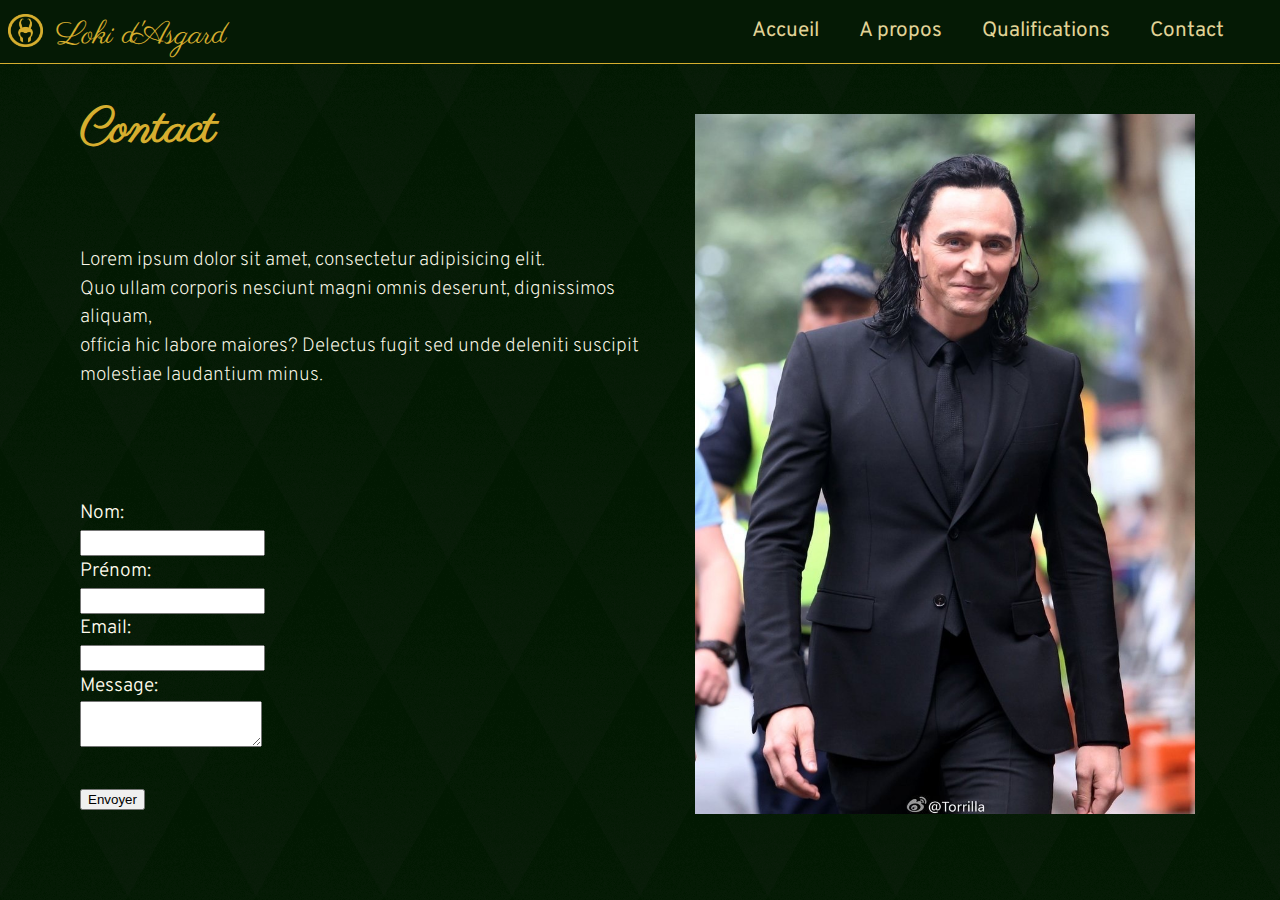
==== contact.html @ 7a33c8d6 "scroll de la nav dans contact" ====
<!DOCTYPE html>
<html lang="en">

<head>
    <meta charset="UTF-8">
    <meta http-equiv="X-UA-Compatible" content="IE=edge">
    <meta name="viewport" content="width=, initial-scale=1.0">
    <title>Document</title>
    <link rel="stylesheet" href="contact.css">
    <link rel="stylesheet" href="style.css">
    <link href="https://fonts.googleapis.com/css2?family=Parisienne&family=Prata&display=swap" rel="stylesheet">
    <link href="https://fonts.googleapis.com/css2?family=Prata&display=swap" rel="stylesheet">

</head>

<body>
    <nav>
        <div>
            <img src="image/lokicvlogo.png" alt="Logo" width="35" height="35">

            <h1>Loki d'Asgard</h1>
        </div>


        <ul>
            <li><a href="index.html">Accueil </a></li>
            <li><a href="index.html#about-me">A propos </a></li>
            <li><a href="experience.html">Qualifications </a></li>
            <li><a href="contact.html">Contact </a></li>
        </ul>
    </nav>
    <header></header>
    <div class="main">
        <div class="formulaire">

            <h1>Contact</h1>
            <p>Lorem ipsum dolor sit amet, consectetur adipisicing elit.<br />
                Quo ullam corporis nesciunt magni omnis deserunt, dignissimos aliquam, <br />
                officia hic labore maiores? Delectus fugit sed unde deleniti suscipit <br />
                molestiae laudantium minus.</p>

            <form class="contactForm">
                <label for="name">Nom:</label><br />
                <input type="text" id="name" name="name" value="  " /><br />
                <label for="name">Prénom:</label><br />
                <input type="text" id="name" name="name" value="  " /><br />
                <label for="email">Email:</label><br />
                <input type="email" id="email" name="email" value="  " /><br />
                <label for="message">Message:</label><br />
                <textarea id="message" name="message"></textarea>
                <br /><br />
                <input type="submit" value="Envoyer" />
            </form>
        </div>
        <div class="imagecontact">
            <img src="image/ministre.jpg" alt="Loki" height="700" width="500">
        </div>
    </div>
</body>

</html>
---- contact.css ----
:root {
    --primary-color: #051A05;
    --secondary-color: #d6ae2f;
    --dark: #021902;
    --light: #FFFBEC;
    --intermediate-green: #234222;
    --intermediate-gold: #E1D397;
    
    --title-font: 'Parisienne', cursive;
    --main-font: 'Overpass', sans-serif;

    --main-font-size: 1.2rem;
    --title-font-size: 3rem;

}
body {
    background-image: url(image/white-diamond-dark.png);
}
.main {
    display: grid;
    grid-template-columns: 50% auto;
    margin: 30px;
}
.imagecontact {
    display: flex;
    align-items: center;
    justify-content: center;
    margin-top: 20px;
}
.formulaire {
    display: flex;
    flex-direction: column;
    justify-content: space-between;
    margin-left: 50px;
}
h1 {
    color: var(--secondary-color);
    font-family: var(--title-font);
    font-size: var(--title-font-size);
    margin: 0px;
}
 p {
color: var(--light);
font-family: var(--main-font);
font-size: var(--main-font-size);
font-weight: 200;
padding-bottom:30px ;
}
.contactForm {
color: var(--light);
font-family: var(--main-font);
font-size: var(--main-font-size);
font-weight: 300;
}
---- style.css ----
@import url('https://fonts.googleapis.com/css2?family=Overpass:wght@100;300;400&family=Parisienne&display=swap');

:root {
    --primary-color: #051A05;
    --secondary-color: #d6ae2f;
    --dark: #021902;
    --light: #FFFBEC;
    --intermediate-green: #234222;
    --intermediate-gold: #E1D397;
    
    --title-font: 'Parisienne', cursive;
    --main-font: 'Overpass', sans-serif;

    --main-font-size: 1.2rem;
    --title-font-size: 3rem;
}

* {
    box-sizing: border-box ;
    line-height: 1.5;
}
html {
    scroll-behavior: smooth;
}
body { 
    margin : 0;
    padding: 0;
    color: var(--light);
    font-family: var(--main-font);
    background-color: var(--dark);
    width: 100%;
}

nav {
    background-color: var(--primary-color);   
    display : flex; 
    align-items: center;
    justify-content: space-between;
    text-align: center;
    width: 100%;
    border-bottom: 1px solid var(--secondary-color);
    position: sticky;
    top: 0;
    z-index: 2;
}

nav div {
    display: flex;
    margin-top: 0.5rem;
}

nav img {
    margin-left: 0.5rem ;
    margin-right: 0.8rem;
    display: flex;
    align-items: center;
    padding-top: 2px;
}

nav h1 { 
    color: var(--secondary-color);
    font-family: var(--title-font);
    font-weight: 100;
    margin: 0px; 
    font-size: 2rem;   
    display:flex ;
    justify-content: flex-start;

}

nav ul {
    display: flex; 
    padding-right: 1rem;
    font-family: var(--main-font);
    color: var(--intermediate-gold);
    justify-content: center;
}

nav ul li {
list-style: none;
padding-right: 2.5rem;
font-family: var(--main-font);
font-size: 1.3rem;
}
nav ul li a {
    color: var(--intermediate-gold);
    text-decoration: none;
    font-family: var(--main-font);
  }
  nav ul li a:hover {
    font-family: var(--main-font);
    color: var(--secondary-color);
  }
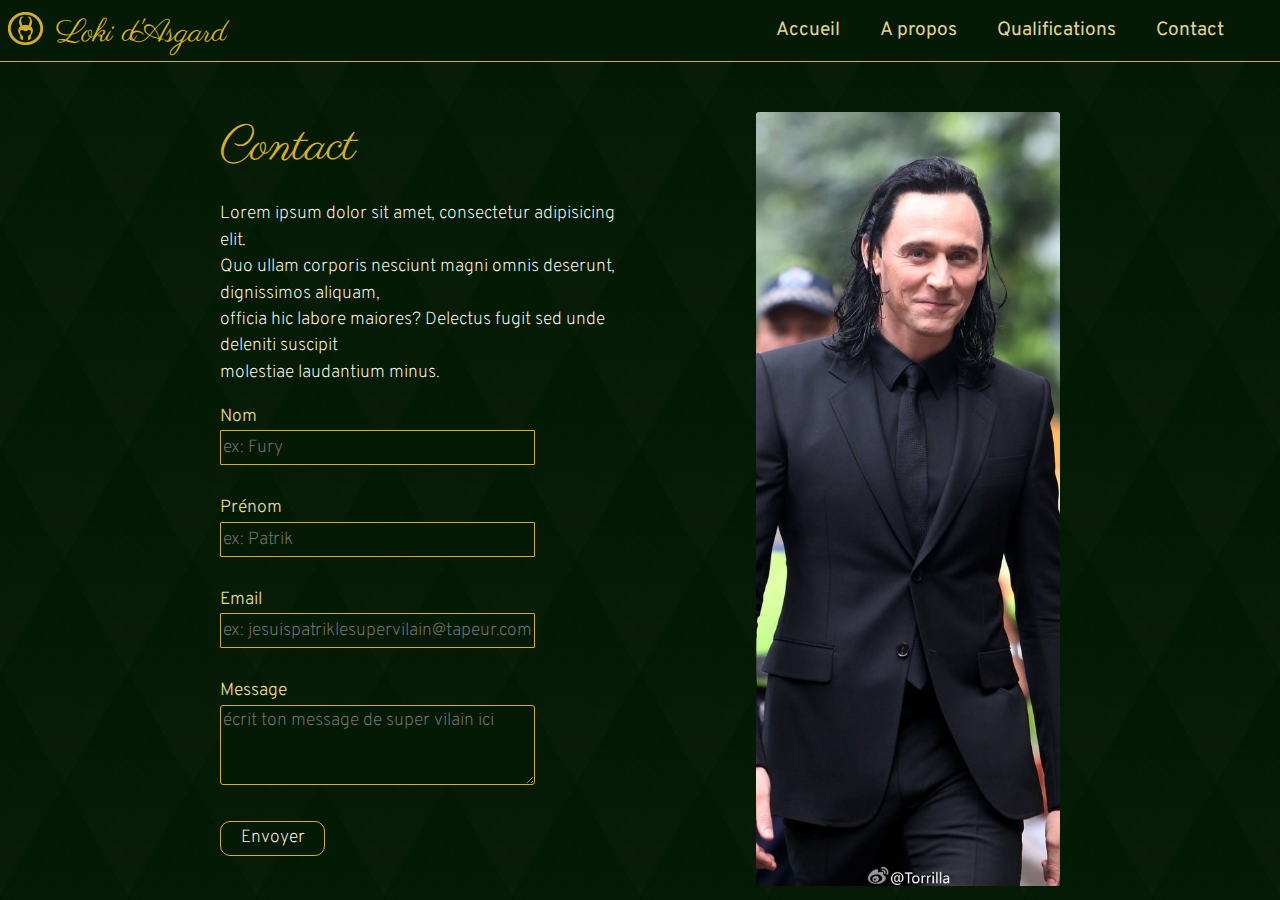
==== commit e56f39c4: "Beaucoup de changement dans le contact" ====
--- a/contact.html
+++ b/contact.html
@@ -40,20 +40,20 @@
                 molestiae laudantium minus.</p>
 
             <form class="contactForm">
-                <label for="name">Nom:</label><br />
-                <input type="text" id="name" name="name" value="  " /><br />
-                <label for="name">Prénom:</label><br />
-                <input type="text" id="name" name="name" value="  " /><br />
-                <label for="email">Email:</label><br />
-                <input type="email" id="email" name="email" value="  " /><br />
-                <label for="message">Message:</label><br />
-                <textarea id="message" name="message"></textarea>
+                <label for="name">Nom</label><br />
+                <input type="text" id="name" name="name" placeholder="ex: Fury" /><br />
+                <label for="name">Prénom</label><br />
+                <input type="text" id="name" name="name" placeholder="ex: Patrik" /><br />
+                <label for="email">Email</label><br />
+                <input type="email" id="email" name="email" placeholder="ex: jesuispatriklesupervilain@tapeur.com " /><br />
+                <label for="message">Message</label><br />
+                <textarea id="message" name="message" placeholder="écrit ton message de super vilain ici"></textarea>
                 <br /><br />
-                <input type="submit" value="Envoyer" />
+                <input class="button" type="submit" value="Envoyer" />
             </form>
         </div>
         <div class="imagecontact">
-            <img src="image/ministre.jpg" alt="Loki" height="700" width="500">
+         
         </div>
     </div>
 </body>
--- a/contact.css
+++ b/contact.css
@@ -1,54 +1,104 @@
-:root {
-    --primary-color: #051A05;
-    --secondary-color: #d6ae2f;
-    --dark: #021902;
-    --light: #FFFBEC;
-    --intermediate-green: #234222;
-    --intermediate-gold: #E1D397;
-    
-    --title-font: 'Parisienne', cursive;
-    --main-font: 'Overpass', sans-serif;
-
-    --main-font-size: 1.2rem;
-    --title-font-size: 3rem;
-
-}
-body {
-    background-image: url(image/white-diamond-dark.png);
-}
-.main {
-    display: grid;
-    grid-template-columns: 50% auto;
-    margin: 30px;
-}
-.imagecontact {
-    display: flex;
-    align-items: center;
-    justify-content: center;
-    margin-top: 20px;
-}
-.formulaire {
-    display: flex;
-    flex-direction: column;
-    justify-content: space-between;
-    margin-left: 50px;
-}
-h1 {
-    color: var(--secondary-color);
-    font-family: var(--title-font);
-    font-size: var(--title-font-size);
-    margin: 0px;
-}
- p {
-color: var(--light);
-font-family: var(--main-font);
-font-size: var(--main-font-size);
-font-weight: 200;
-padding-bottom:30px ;
-}
-.contactForm {
-color: var(--light);
-font-family: var(--main-font);
-font-size: var(--main-font-size);
-font-weight: 300;
-}+       :root {
+          --primary-color: #051A05;
+          --secondary-color: #d6ae2f;
+          --dark: #021902;
+          --light: #FFFBEC;
+          --intermediate-green: #234222;
+          --intermediate-gold: #E1D397;
+          --title-font: 'Parisienne', cursive;
+          --main-font: 'Overpass', sans-serif;
+          --main-font-size: 1.2rem;
+          --title-font-size: 3rem;
+      }
+      
+      body {
+          background-image: url(image/white-diamond-dark.png);
+      }
+      
+      .main {
+          display: grid;
+          grid-template-columns: 50% auto;
+          margin-left: 220px;
+          margin-right: 220px;
+          margin-top: 50px;
+          gap: 40px;
+      }
+      
+      .imagecontact {
+         background-image: url(image/ministre.jpg);
+          height: 100%;
+          width: 80%;
+          background-repeat: no-repeat;
+          background-size: cover;
+          background-position: center;
+          margin-left: 20%;
+         border-radius: 3px;
+      }
+      
+      .formulaire {
+          display: flex;
+          flex-direction: column;
+          justify-content: space-between;
+      }
+      
+      h1 {
+          color: var(--secondary-color);
+          font-family: var(--title-font);
+          font-size: var(--title-font-size);
+          margin: 0px;
+          font-weight: 100;
+      }
+      
+      p {
+          color: var(--light);
+          font-family: var(--main-font);
+          font-size: var(--main-font-size);
+          font-weight: 200;
+       
+      }
+      
+      .contactForm {
+          color: var(--intermediate-gold);
+          font-family: var(--main-font);
+          font-size: var(--main-font-size);
+          font-weight: 300;
+          
+      }
+       input {
+          color: var(--light);
+          font-family: var(--main-font);
+          font-size: var(--main-font-size);
+          font-weight: 200;
+          background-color: var(--primary-color);
+          margin-bottom: 30px;
+          width: 75%;
+          height: 2.2rem;
+          border-radius: 1px;
+          border: 1px solid var(--secondary-color);
+      }
+      .contactForm textarea {
+        width: 75%;
+        height: 5rem;
+        border-radius: 3px;
+        font-family: var(--main-font);
+        font-size: var(--main-font-size);
+        font-weight: 200;
+        background-color: var(--primary-color);
+        border: 1px solid var(--secondary-color);
+        color: var(--light);
+      }
+      .button {
+        z-index: 1;
+        position: relative;
+        overflow: hidden;
+        transition: color 0.4s ease-in-out;
+        width: 25%;
+        border-radius: 10px;
+      }
+      
+      .button:hover {
+        cursor: pointer;
+        color: var(--secondary-color);
+      }
+      
+  --- a/style.css
+++ b/style.css
@@ -1,29 +1,29 @@
 @import url('https://fonts.googleapis.com/css2?family=Overpass:wght@100;300;400&family=Parisienne&display=swap');
-
 :root {
     --primary-color: #051A05;
     --secondary-color: #d6ae2f;
+    --secondary-color-transparent: #d6ae2f22;
     --dark: #021902;
     --light: #FFFBEC;
     --intermediate-green: #234222;
     --intermediate-gold: #E1D397;
-    
     --title-font: 'Parisienne', cursive;
     --main-font: 'Overpass', sans-serif;
-
-    --main-font-size: 1.2rem;
+    --main-font-size: 1.1rem;
     --title-font-size: 3rem;
 }
 
 * {
-    box-sizing: border-box ;
+    box-sizing: border-box;
     line-height: 1.5;
 }
+
 html {
     scroll-behavior: smooth;
 }
-body { 
-    margin : 0;
+
+body {
+    margin: 0;
     padding: 0;
     color: var(--light);
     font-family: var(--main-font);
@@ -32,8 +32,8 @@
 }
 
 nav {
-    background-color: var(--primary-color);   
-    display : flex; 
+    background-color: var(--primary-color);
+    display: flex;
     align-items: center;
     justify-content: space-between;
     text-align: center;
@@ -50,26 +50,25 @@
 }
 
 nav img {
-    margin-left: 0.5rem ;
+    margin-left: 0.5rem;
     margin-right: 0.8rem;
     display: flex;
     align-items: center;
     padding-top: 2px;
 }
 
-nav h1 { 
+nav h1 {
     color: var(--secondary-color);
     font-family: var(--title-font);
     font-weight: 100;
-    margin: 0px; 
-    font-size: 2rem;   
-    display:flex ;
+    margin: 0px;
+    font-size: 2rem;
+    display: flex;
     justify-content: flex-start;
-
 }
 
 nav ul {
-    display: flex; 
+    display: flex;
     padding-right: 1rem;
     font-family: var(--main-font);
     color: var(--intermediate-gold);
@@ -77,17 +76,19 @@
 }
 
 nav ul li {
-list-style: none;
-padding-right: 2.5rem;
-font-family: var(--main-font);
-font-size: 1.3rem;
+    list-style: none;
+    padding-right: 2.5rem;
+    font-family: var(--main-font);
+    font-size: calc(var(--main-font-size) + 0.1rem);
 }
+
 nav ul li a {
     color: var(--intermediate-gold);
     text-decoration: none;
     font-family: var(--main-font);
-  }
-  nav ul li a:hover {
+}
+
+nav ul li a:hover {
     font-family: var(--main-font);
     color: var(--secondary-color);
-  }+}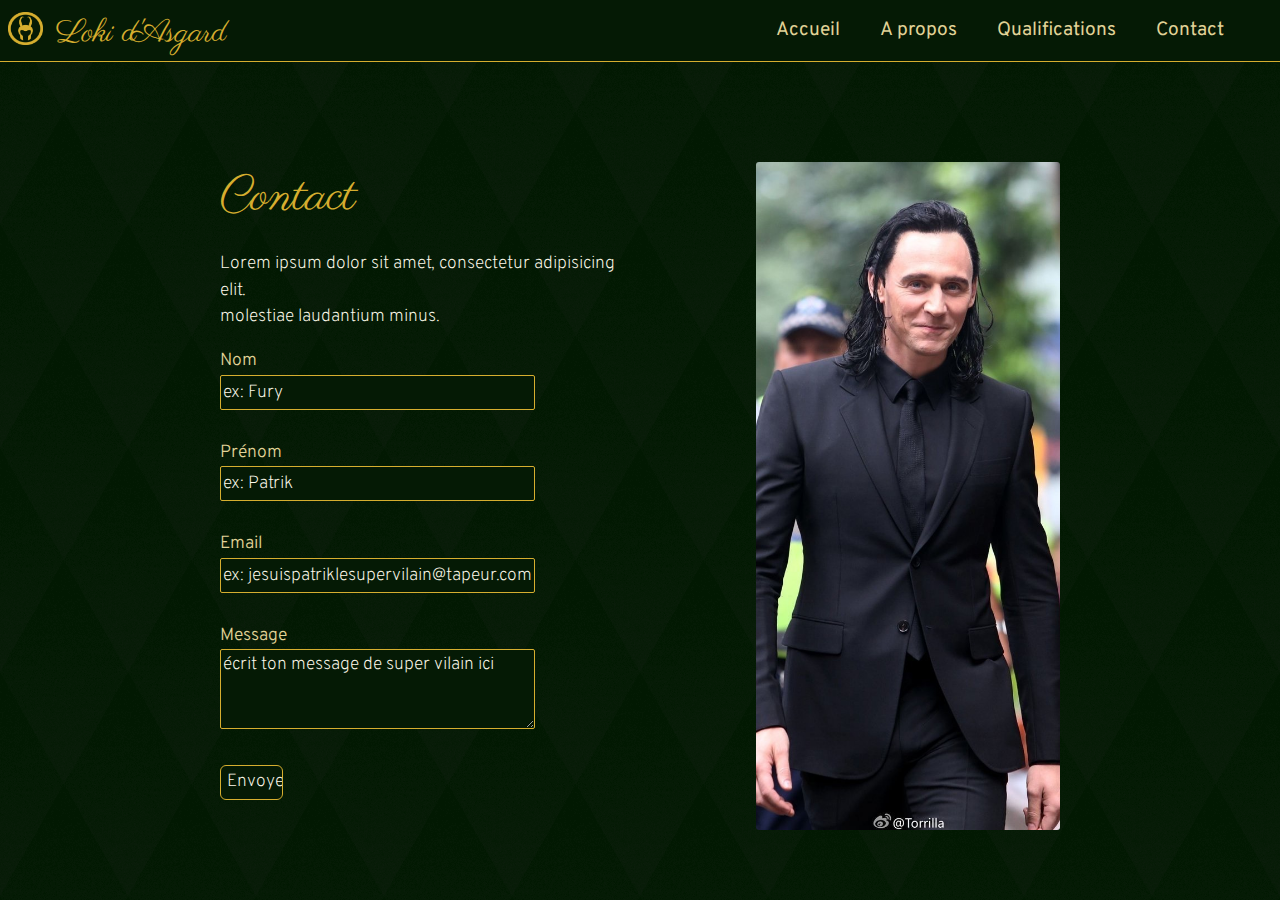
==== commit bfb5b240: "j'ai fait la page contact" ====
--- a/contact.html
+++ b/contact.html
@@ -34,10 +34,7 @@
         <div class="formulaire">
 
             <h1>Contact</h1>
-            <p>Lorem ipsum dolor sit amet, consectetur adipisicing elit.<br />
-                Quo ullam corporis nesciunt magni omnis deserunt, dignissimos aliquam, <br />
-                officia hic labore maiores? Delectus fugit sed unde deleniti suscipit <br />
-                molestiae laudantium minus.</p>
+            <p>Lorem ipsum dolor sit amet, consectetur adipisicing elit.<br /> molestiae laudantium minus.</p>
 
             <form class="contactForm">
                 <label for="name">Nom</label><br />
@@ -45,7 +42,8 @@
                 <label for="name">Prénom</label><br />
                 <input type="text" id="name" name="name" placeholder="ex: Patrik" /><br />
                 <label for="email">Email</label><br />
-                <input type="email" id="email" name="email" placeholder="ex: jesuispatriklesupervilain@tapeur.com " /><br />
+                <input type="email" id="email" name="email"
+                    placeholder="ex: jesuispatriklesupervilain@tapeur.com " /><br />
                 <label for="message">Message</label><br />
                 <textarea id="message" name="message" placeholder="écrit ton message de super vilain ici"></textarea>
                 <br /><br />
@@ -53,7 +51,7 @@
             </form>
         </div>
         <div class="imagecontact">
-         
+
         </div>
     </div>
 </body>
--- a/contact.css
+++ b/contact.css
@@ -20,8 +20,8 @@
           grid-template-columns: 50% auto;
           margin-left: 220px;
           margin-right: 220px;
-          margin-top: 50px;
-          gap: 40px;
+          margin-top: 100px;
+          grid-gap: 40px;
       }
       
       .imagecontact {
@@ -73,13 +73,16 @@
           margin-bottom: 30px;
           width: 75%;
           height: 2.2rem;
-          border-radius: 1px;
+          border-radius: 2px;
           border: 1px solid var(--secondary-color);
+      }
+      input::placeholder {
+        color: var(--light);
       }
       .contactForm textarea {
         width: 75%;
         height: 5rem;
-        border-radius: 3px;
+        border-radius: 2px;
         font-family: var(--main-font);
         font-size: var(--main-font-size);
         font-weight: 200;
@@ -87,13 +90,17 @@
         border: 1px solid var(--secondary-color);
         color: var(--light);
       }
+      .contactForm textarea::placeholder {
+        color: var(--light);
+    }
+      
       .button {
         z-index: 1;
         position: relative;
         overflow: hidden;
         transition: color 0.4s ease-in-out;
-        width: 25%;
-        border-radius: 10px;
+        width: 15%;
+        border-radius: 6px;
       }
       
       .button:hover {
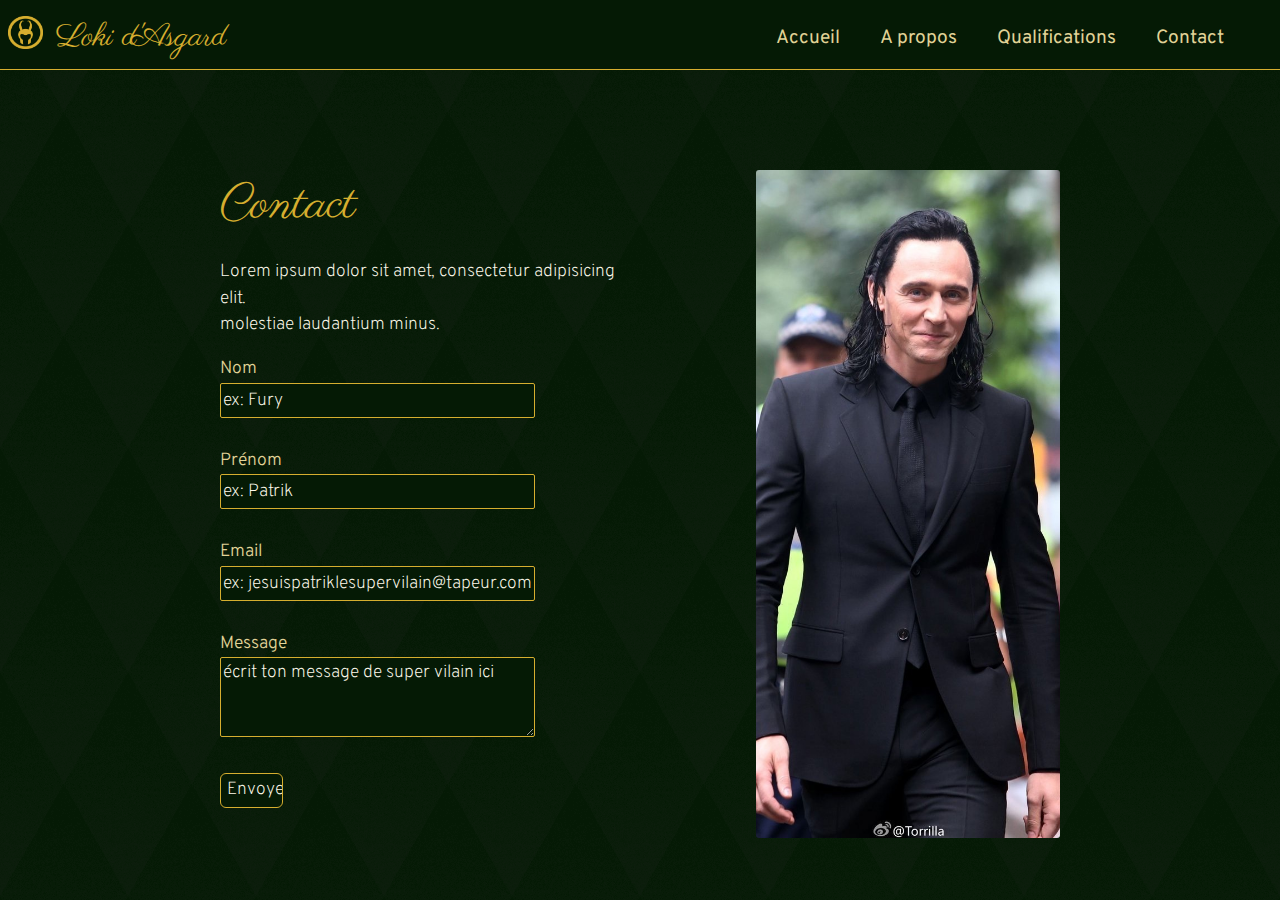
==== commit 62ed4ef6: "quelques changement dans la nav pour le passage au responsive" ====
--- a/contact.html
+++ b/contact.html
@@ -21,13 +21,14 @@
             <h1>Loki d'Asgard</h1>
         </div>
 
-
-        <ul>
-            <li><a href="index.html">Accueil </a></li>
-            <li><a href="index.html#about-me">A propos </a></li>
-            <li><a href="experience.html">Qualifications </a></li>
-            <li><a href="contact.html">Contact </a></li>
-        </ul>
+        <div>
+            <ul>
+                <li><a href="index.html">Accueil </a></li>
+                <li><a href="./index.html#about-me">A propos </a></li>
+                <li><a href="experience.html">Qualifications </a></li>
+                <li><a href="contact.html">Contact </a></li>
+            </ul>
+        </div>
     </nav>
     <header></header>
     <div class="main">
@@ -42,8 +43,7 @@
                 <label for="name">Prénom</label><br />
                 <input type="text" id="name" name="name" placeholder="ex: Patrik" /><br />
                 <label for="email">Email</label><br />
-                <input type="email" id="email" name="email"
-                    placeholder="ex: jesuispatriklesupervilain@tapeur.com " /><br />
+                <input type="email" id="email" name="email" placeholder="ex: jesuispatriklesupervilain@tapeur.com " /><br />
                 <label for="message">Message</label><br />
                 <textarea id="message" name="message" placeholder="écrit ton message de super vilain ici"></textarea>
                 <br /><br />
--- a/contact.css
+++ b/contact.css
@@ -1,111 +1,112 @@
-       :root {
-          --primary-color: #051A05;
-          --secondary-color: #d6ae2f;
-          --dark: #021902;
-          --light: #FFFBEC;
-          --intermediate-green: #234222;
-          --intermediate-gold: #E1D397;
-          --title-font: 'Parisienne', cursive;
-          --main-font: 'Overpass', sans-serif;
-          --main-font-size: 1.2rem;
-          --title-font-size: 3rem;
-      }
-      
-      body {
-          background-image: url(image/white-diamond-dark.png);
-      }
-      
-      .main {
-          display: grid;
-          grid-template-columns: 50% auto;
-          margin-left: 220px;
-          margin-right: 220px;
-          margin-top: 100px;
-          grid-gap: 40px;
-      }
-      
-      .imagecontact {
-         background-image: url(image/ministre.jpg);
-          height: 100%;
-          width: 80%;
-          background-repeat: no-repeat;
-          background-size: cover;
-          background-position: center;
-          margin-left: 20%;
-         border-radius: 3px;
-      }
-      
-      .formulaire {
-          display: flex;
-          flex-direction: column;
-          justify-content: space-between;
-      }
-      
-      h1 {
-          color: var(--secondary-color);
-          font-family: var(--title-font);
-          font-size: var(--title-font-size);
-          margin: 0px;
-          font-weight: 100;
-      }
-      
-      p {
-          color: var(--light);
-          font-family: var(--main-font);
-          font-size: var(--main-font-size);
-          font-weight: 200;
-       
-      }
-      
-      .contactForm {
-          color: var(--intermediate-gold);
-          font-family: var(--main-font);
-          font-size: var(--main-font-size);
-          font-weight: 300;
-          
-      }
-       input {
-          color: var(--light);
-          font-family: var(--main-font);
-          font-size: var(--main-font-size);
-          font-weight: 200;
-          background-color: var(--primary-color);
-          margin-bottom: 30px;
-          width: 75%;
-          height: 2.2rem;
-          border-radius: 2px;
-          border: 1px solid var(--secondary-color);
-      }
-      input::placeholder {
-        color: var(--light);
-      }
-      .contactForm textarea {
-        width: 75%;
-        height: 5rem;
-        border-radius: 2px;
-        font-family: var(--main-font);
-        font-size: var(--main-font-size);
-        font-weight: 200;
-        background-color: var(--primary-color);
-        border: 1px solid var(--secondary-color);
-        color: var(--light);
-      }
-      .contactForm textarea::placeholder {
-        color: var(--light);
-    }
-      
-      .button {
-        z-index: 1;
-        position: relative;
-        overflow: hidden;
-        transition: color 0.4s ease-in-out;
-        width: 15%;
-        border-radius: 6px;
-      }
-      
-      .button:hover {
-        cursor: pointer;
-        color: var(--secondary-color);
-      }
-      
-  +         :root {
+            --primary-color: #051A05;
+            --secondary-color: #d6ae2f;
+            --dark: #021902;
+            --light: #FFFBEC;
+            --intermediate-green: #234222;
+            --intermediate-gold: #E1D397;
+            --title-font: 'Parisienne', cursive;
+            --main-font: 'Overpass', sans-serif;
+            --main-font-size: 1.2rem;
+            --title-font-size: 3rem;
+        }
+        
+        body {
+            background-image: url(image/white-diamond-dark.png);
+            background-color: var(--primary-color);
+        }
+        
+        .main {
+            display: grid;
+            grid-template-columns: 50% auto;
+            margin-left: 220px;
+            margin-right: 220px;
+            margin-top: 100px;
+            grid-gap: 40px;
+        }
+        
+        .imagecontact {
+            background-image: url(image/ministre.jpg);
+            height: 100%;
+            width: 80%;
+            background-repeat: no-repeat;
+            background-size: cover;
+            background-position: center;
+            margin-left: 20%;
+            border-radius: 3px;
+        }
+        
+        .formulaire {
+            display: flex;
+            flex-direction: column;
+            justify-content: space-between;
+        }
+        
+        h1 {
+            color: var(--secondary-color);
+            font-family: var(--title-font);
+            font-size: var(--title-font-size);
+            margin: 0px;
+            font-weight: 100;
+        }
+        
+        p {
+            color: var(--light);
+            font-family: var(--main-font);
+            font-size: var(--main-font-size);
+            font-weight: 200;
+        }
+        
+        .contactForm {
+            color: var(--intermediate-gold);
+            font-family: var(--main-font);
+            font-size: var(--main-font-size);
+            font-weight: 300;
+        }
+        
+        input {
+            color: var(--light);
+            font-family: var(--main-font);
+            font-size: var(--main-font-size);
+            font-weight: 200;
+            background-color: var(--primary-color);
+            margin-bottom: 30px;
+            width: 75%;
+            height: 2.2rem;
+            border-radius: 2px;
+            border: 1px solid var(--secondary-color);
+        }
+        
+        input::placeholder {
+            color: var(--light);
+        }
+        
+        .contactForm textarea {
+            width: 75%;
+            height: 5rem;
+            border-radius: 2px;
+            font-family: var(--main-font);
+            font-size: var(--main-font-size);
+            font-weight: 200;
+            background-color: var(--primary-color);
+            border: 1px solid var(--secondary-color);
+            color: var(--light);
+        }
+        
+        .contactForm textarea::placeholder {
+            color: var(--light);
+        }
+        
+        .button {
+            z-index: 1;
+            position: relative;
+            overflow: hidden;
+            transition: color 0.4s ease-in-out;
+            width: 15%;
+            border-radius: 6px;
+        }
+        
+        .button:hover {
+            cursor: pointer;
+            color: var(--secondary-color);
+        }--- a/style.css
+++ b/style.css
@@ -27,7 +27,6 @@
     padding: 0;
     color: var(--light);
     font-family: var(--main-font);
-    background-color: var(--dark);
     width: 100%;
 }
 
@@ -36,7 +35,6 @@
     display: flex;
     align-items: center;
     justify-content: space-between;
-    text-align: center;
     width: 100%;
     border-bottom: 1px solid var(--secondary-color);
     position: sticky;
@@ -46,7 +44,6 @@
 
 nav div {
     display: flex;
-    margin-top: 0.5rem;
 }
 
 nav img {
@@ -68,27 +65,64 @@
 }
 
 nav ul {
-    display: flex;
-    padding-right: 1rem;
-    font-family: var(--main-font);
-    color: var(--intermediate-gold);
-    justify-content: center;
+    display: none;
 }
 
-nav ul li {
-    list-style: none;
-    padding-right: 2.5rem;
-    font-family: var(--main-font);
-    font-size: calc(var(--main-font-size) + 0.1rem);
-}
-
-nav ul li a {
-    color: var(--intermediate-gold);
-    text-decoration: none;
-    font-family: var(--main-font);
-}
-
-nav ul li a:hover {
-    font-family: var(--main-font);
-    color: var(--secondary-color);
+@media screen and (min-width: 800px) {
+    nav {
+        background-color: var(--primary-color);
+        display: flex;
+        align-items: center;
+        justify-content: space-between;
+        width: 100%;
+        border-bottom: 1px solid var(--secondary-color);
+        position: sticky;
+        top: 0;
+        z-index: 2;
+    }
+    nav div {
+        display: flex;
+        margin-top: 0.5rem;
+    }
+    nav img {
+        margin-left: 0.5rem;
+        margin-right: 0.8rem;
+        display: flex;
+        align-items: center;
+        padding-top: 2px;
+    }
+    nav h1 {
+        color: var(--secondary-color);
+        font-family: var(--title-font);
+        font-weight: 100;
+        margin: 0px;
+        font-size: 2rem;
+        display: flex;
+        justify-content: flex-start;
+    }
+    nav ul {
+        display: flex;
+        padding-right: 1rem;
+        font-family: var(--main-font);
+        color: var(--intermediate-gold);
+        justify-content: center;
+    }
+    nav ul li {
+        list-style: none;
+        padding-right: 2.5rem;
+        font-family: var(--main-font);
+        font-size: calc(var(--main-font-size) + 0.1rem);
+    }
+    nav ul li a {
+        color: var(--intermediate-gold);
+        text-decoration: none;
+        font-family: var(--main-font);
+    }
+    nav ul li a:hover {
+        font-family: var(--main-font);
+        color: var(--secondary-color);
+    }
+    .burger {
+        display: none;
+    }
 }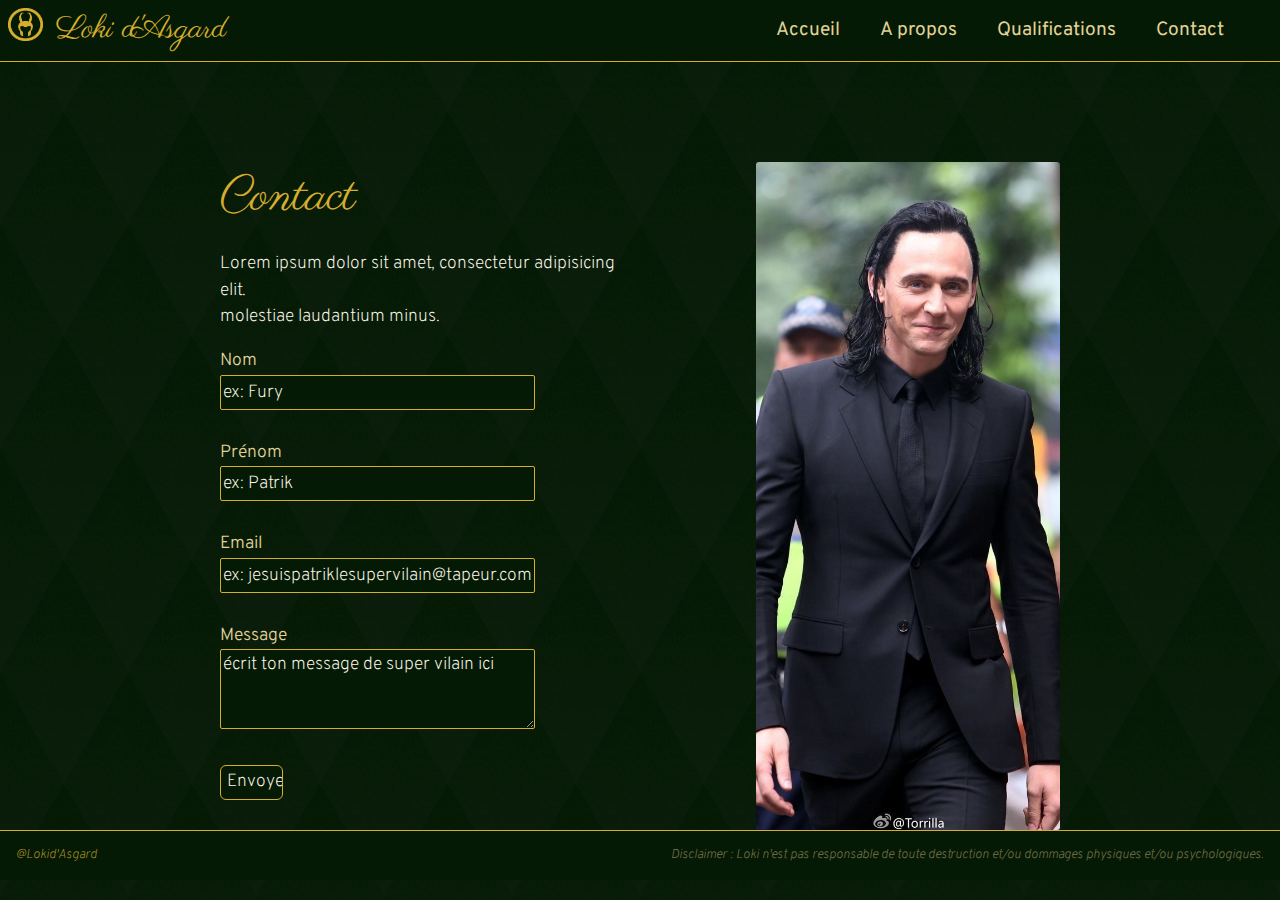
==== commit 11eb4159: "Merge pull request #35 from Chloebert/footer" ====
--- a/contact.html
+++ b/contact.html
@@ -55,5 +55,9 @@
         </div>
     </div>
 </body>
+<footer>
+    <p class="footerAt">@Lokid'Asgard</p>
+    <p class="disclaimer">Disclaimer : Loki n'est pas responsable de toute destruction et/ou dommages physiques et/ou psychologiques.</p>
+</footer>
 
 </html>--- a/style.css
+++ b/style.css
@@ -68,6 +68,33 @@
     display: none;
 }
 
+footer {
+    background-color: var(--primary-color);
+    display: flex;
+    align-items: center;
+    justify-content: space-between;
+    width: 100%;
+    height: 50px;
+    border-top: 1px solid var(--secondary-color);
+    z-index: 2;
+    font-style: italic;
+}
+
+.disclaimer {
+    color: var(--intermediate-gold);
+    font-size: clamp(0.3rem, 1vw, 0.9rem);
+    opacity: 50%;
+    margin-right: 1rem;
+    margin-left: 1rem;
+}
+
+.footerAt {
+    color: var(--secondary-color);
+    opacity: 80%;
+    margin-left: 1rem;
+    font-size: clamp(0.5rem, 1vw, 1rem);
+
+}
 @media screen and (min-width: 800px) {
     nav {
         background-color: var(--primary-color);
@@ -82,7 +109,6 @@
     }
     nav div {
         display: flex;
-        margin-top: 0.5rem;
     }
     nav img {
         margin-left: 0.5rem;
@@ -125,4 +151,34 @@
     .burger {
         display: none;
     }
+}
+
+@media screen and (max-width: 800px){
+    footer {
+        background-color: var(--primary-color);
+        display: flex;
+        align-items: center;
+        justify-content: space-between;
+        width: 100%;
+        height: 50px;
+        border-top: 1px solid var(--secondary-color);
+        z-index: 2;
+        font-style: italic;
+    }
+    
+    .disclaimer {
+        color: var(--intermediate-gold);
+        font-size: clamp(0.5rem, 5vw, 0.6rem);
+        opacity: 50%;
+        margin-right: 0.5rem;
+        margin-left: 1rem;
+    }
+    
+    .footerAt {
+        color: var(--secondary-color);
+        opacity: 80%;
+        margin-left: 0.5rem;
+        font-size: clamp(0.5rem, 10vw, 0.8rem);
+
+    }
 }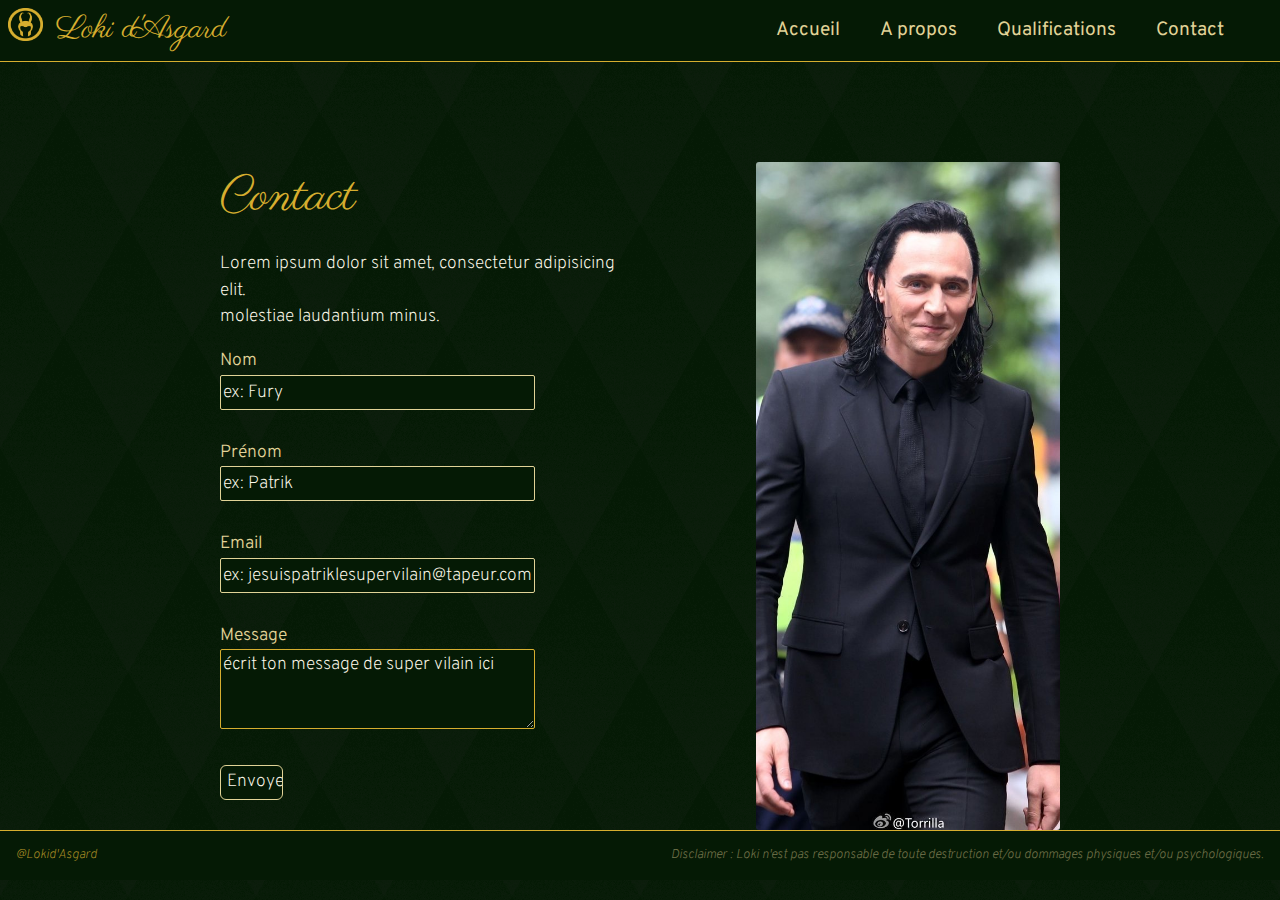
==== commit 147d8568: "Merge pull request #36 from Chloebert/nav" ====
--- a/contact.html
+++ b/contact.html
@@ -14,7 +14,9 @@
 </head>
 
 <body>
+    <div class="mobile" onclick="closeMenuMobile()"></div>
     <nav>
+
         <div>
             <img src="image/lokicvlogo.png" alt="Logo" width="35" height="35">
 
@@ -27,7 +29,20 @@
                 <li><a href="./index.html#about-me">A propos </a></li>
                 <li><a href="experience.html">Qualifications </a></li>
                 <li><a href="contact.html">Contact </a></li>
+                <div class="close" onclick="closeMenuMobile()">
+                    <svg xmlns="http://www.w3.org/2000/svg" class="h-6 w-6" fill="none" viewBox="0 0 24 24"
+                        stroke="currentColor" stroke-width="2">
+                        <path stroke-linecap="round" stroke-linejoin="round" d="M6 18L18 6M6 6l12 12" />
+                    </svg>
+                </div>
             </ul>
+
+        </div>
+        <div class="burger" onclick="openMenuMobile()">
+            <svg xmlns="http://www.w3.org/2000/svg" class="h-6 w-6" fill="none" viewBox="0 0 24 24"
+                stroke="currentColor" stroke-width="2">
+                <path stroke-linecap="round" stroke-linejoin="round" d="M4 6h16M4 12h16M4 18h16" />
+            </svg>
         </div>
     </nav>
     <header></header>
@@ -43,7 +58,8 @@
                 <label for="name">Prénom</label><br />
                 <input type="text" id="name" name="name" placeholder="ex: Patrik" /><br />
                 <label for="email">Email</label><br />
-                <input type="email" id="email" name="email" placeholder="ex: jesuispatriklesupervilain@tapeur.com " /><br />
+                <input type="email" id="email" name="email"
+                    placeholder="ex: jesuispatriklesupervilain@tapeur.com " /><br />
                 <label for="message">Message</label><br />
                 <textarea id="message" name="message" placeholder="écrit ton message de super vilain ici"></textarea>
                 <br /><br />
@@ -54,10 +70,14 @@
 
         </div>
     </div>
+    <footer>
+        <p class="footerAt">@Lokid'Asgard</p>
+        <p class="disclaimer">Disclaimer : Loki n'est pas responsable de toute destruction et/ou dommages physiques
+            et/ou
+            psychologiques.</p>
+    </footer>
+    <script src="burger.js"></script>
 </body>
-<footer>
-    <p class="footerAt">@Lokid'Asgard</p>
-    <p class="disclaimer">Disclaimer : Loki n'est pas responsable de toute destruction et/ou dommages physiques et/ou psychologiques.</p>
-</footer>
+
 
 </html>--- a/contact.css
+++ b/contact.css
@@ -1,112 +1,112 @@
-         :root {
-            --primary-color: #051A05;
-            --secondary-color: #d6ae2f;
-            --dark: #021902;
-            --light: #FFFBEC;
-            --intermediate-green: #234222;
-            --intermediate-gold: #E1D397;
-            --title-font: 'Parisienne', cursive;
-            --main-font: 'Overpass', sans-serif;
-            --main-font-size: 1.2rem;
-            --title-font-size: 3rem;
-        }
-        
-        body {
-            background-image: url(image/white-diamond-dark.png);
-            background-color: var(--primary-color);
-        }
-        
-        .main {
-            display: grid;
-            grid-template-columns: 50% auto;
-            margin-left: 220px;
-            margin-right: 220px;
-            margin-top: 100px;
-            grid-gap: 40px;
-        }
-        
-        .imagecontact {
-            background-image: url(image/ministre.jpg);
-            height: 100%;
-            width: 80%;
-            background-repeat: no-repeat;
-            background-size: cover;
-            background-position: center;
-            margin-left: 20%;
-            border-radius: 3px;
-        }
-        
-        .formulaire {
-            display: flex;
-            flex-direction: column;
-            justify-content: space-between;
-        }
-        
-        h1 {
-            color: var(--secondary-color);
-            font-family: var(--title-font);
-            font-size: var(--title-font-size);
-            margin: 0px;
-            font-weight: 100;
-        }
-        
-        p {
-            color: var(--light);
-            font-family: var(--main-font);
-            font-size: var(--main-font-size);
-            font-weight: 200;
-        }
-        
-        .contactForm {
-            color: var(--intermediate-gold);
-            font-family: var(--main-font);
-            font-size: var(--main-font-size);
-            font-weight: 300;
-        }
-        
-        input {
-            color: var(--light);
-            font-family: var(--main-font);
-            font-size: var(--main-font-size);
-            font-weight: 200;
-            background-color: var(--primary-color);
-            margin-bottom: 30px;
-            width: 75%;
-            height: 2.2rem;
-            border-radius: 2px;
-            border: 1px solid var(--secondary-color);
-        }
-        
-        input::placeholder {
-            color: var(--light);
-        }
-        
-        .contactForm textarea {
-            width: 75%;
-            height: 5rem;
-            border-radius: 2px;
-            font-family: var(--main-font);
-            font-size: var(--main-font-size);
-            font-weight: 200;
-            background-color: var(--primary-color);
-            border: 1px solid var(--secondary-color);
-            color: var(--light);
-        }
-        
-        .contactForm textarea::placeholder {
-            color: var(--light);
-        }
-        
-        .button {
-            z-index: 1;
-            position: relative;
-            overflow: hidden;
-            transition: color 0.4s ease-in-out;
-            width: 15%;
-            border-radius: 6px;
-        }
-        
-        .button:hover {
-            cursor: pointer;
-            color: var(--secondary-color);
-        }+              :root {
+                 --primary-color: #051A05;
+                 --secondary-color: #d6ae2f;
+                 --dark: #021902;
+                 --light: #FFFBEC;
+                 --intermediate-green: #234222;
+                 --intermediate-gold: #E1D397;
+                 --title-font: 'Parisienne', cursive;
+                 --main-font: 'Overpass', sans-serif;
+                 --main-font-size: 1.2rem;
+                 --title-font-size: 3rem;
+             }
+             
+             body {
+                 background-image: url(image/white-diamond-dark.png);
+                 background-color: var(--primary-color);
+             }
+             
+             .main {
+                 display: grid;
+                 grid-template-columns: 50% auto;
+                 margin-left: 220px;
+                 margin-right: 220px;
+                 margin-top: 100px;
+                 grid-gap: 40px;
+             }
+             
+             .imagecontact {
+                 background-image: url(image/ministre.jpg);
+                 height: 100%;
+                 width: 80%;
+                 background-repeat: no-repeat;
+                 background-size: cover;
+                 background-position: center;
+                 margin-left: 20%;
+                 border-radius: 3px;
+             }
+             
+             .formulaire {
+                 display: flex;
+                 flex-direction: column;
+                 justify-content: space-between;
+             }
+             
+             h1 {
+                 color: var(--secondary-color);
+                 font-family: var(--title-font);
+                 font-size: var(--title-font-size);
+                 margin: 0px;
+                 font-weight: 100;
+             }
+             
+             p {
+                 color: var(--light);
+                 font-family: var(--main-font);
+                 font-size: var(--main-font-size);
+                 font-weight: 200;
+             }
+             
+             .contactForm {
+                 color: var(--intermediate-gold);
+                 font-family: var(--main-font);
+                 font-size: var(--main-font-size);
+                 font-weight: 300;
+             }
+             
+             input {
+                 color: var(--light);
+                 font-family: var(--main-font);
+                 font-size: var(--main-font-size);
+                 font-weight: 200;
+                 background-color: var(--primary-color);
+                 margin-bottom: 30px;
+                 width: 75%;
+                 height: 2.2rem;
+                 border-radius: 2px;
+                 border: 1px solid var(--intermediate-gold);
+             }
+             
+             input::placeholder {
+                 color: var(--light);
+             }
+             
+             .contactForm textarea {
+                 width: 75%;
+                 height: 5rem;
+                 border-radius: 2px;
+                 font-family: var(--main-font);
+                 font-size: var(--main-font-size);
+                 font-weight: 200;
+                 background-color: var(--primary-color);
+                 border: 1px solid var(--secondary-color);
+                 color: var(--light);
+             }
+             
+             .contactForm textarea::placeholder {
+                 color: var(--light);
+             }
+             
+             .button {
+                 z-index: 1;
+                 position: relative;
+                 overflow: hidden;
+                 transition: color 0.4s ease-in-out;
+                 width: 15%;
+                 border-radius: 6px;
+             }
+             
+             .button:hover {
+                 cursor: pointer;
+                 color: var(--secondary-color);
+             }--- a/style.css
+++ b/style.css
@@ -30,6 +30,8 @@
     width: 100%;
 }
 
+
+
 nav {
     background-color: var(--primary-color);
     display: flex;
@@ -65,8 +67,39 @@
 }
 
 nav ul {
+    display: flex;
+    padding-right: 1rem;
+    font-family: var(--main-font);
+    color: var(--intermediate-gold);
+    justify-content: center;
+}
+nav ul li {
+    list-style: none;
+    padding-right: 2.5rem;
+    font-family: var(--main-font);
+    font-size: calc(var(--main-font-size) + 0.1rem);
+}
+nav ul li a {
+    color: var(--intermediate-gold);
+    text-decoration: none;
+    font-family: var(--main-font);
+}
+nav ul li a:hover {
+    font-family: var(--main-font);
+    color: var(--secondary-color);
+}
+.burger {
     display: none;
 }
+.burger svg {
+    stroke: var(--secondary-color);
+    width: 2.5rem;
+    height: 2.5rem;
+}
+.close {
+    display: none;
+}
+
 
 footer {
     background-color: var(--primary-color);
@@ -95,62 +128,75 @@
     font-size: clamp(0.5rem, 1vw, 1rem);
 
 }
-@media screen and (min-width: 800px) {
-    nav {
-        background-color: var(--primary-color);
+@media screen and (max-width: 800px) {
+    .burger{
+        display: block;
+        cursor: pointer;
+    }
+    nav ul {
+        position: fixed;
+        top: 0;
+        right: 0;
+        width: 300px;
+        height: 100vh;
+        background-color: var(--intermediate-gold);
+        margin: 0;
         display: flex;
         align-items: center;
-        justify-content: space-between;
-        width: 100%;
-        border-bottom: 1px solid var(--secondary-color);
-        position: sticky;
+        justify-content: center;
+        flex-direction: column;
+        display: none;
+    }
+    nav ul.open {
+        display: flex;
+        animation: transformMenu 300ms ease-in-out forwards;
+    }
+    @keyframes transformMenu {
+        0% {
+            transform: translateX(100%);
+        }
+        100% {
+            transform: initial;
+        }
+        
+    }
+    nav ul li {
+        
+        margin-right: 0;
+        margin-bottom: 3rem;
+    }
+    nav ul li a {
+        color: var(--dark);
+        font-size: var(--main-font-size);
+    }
+
+    .close {
+        display: block;
+       
+    }
+    .close svg {
+        stroke: var(--dark);
+        width: 2rem;
+        height: 2rem;
+        position: absolute;
+        top: 1rem;
+        right: 1rem;
+        cursor: pointer;
+    }
+    .mobile {
+        position: fixed;
         top: 0;
-        z-index: 2;
-    }
-    nav div {
-        display: flex;
-    }
-    nav img {
-        margin-left: 0.5rem;
-        margin-right: 0.8rem;
-        display: flex;
-        align-items: center;
-        padding-top: 2px;
-    }
-    nav h1 {
-        color: var(--secondary-color);
-        font-family: var(--title-font);
-        font-weight: 100;
-        margin: 0px;
-        font-size: 2rem;
-        display: flex;
-        justify-content: flex-start;
-    }
-    nav ul {
-        display: flex;
-        padding-right: 1rem;
-        font-family: var(--main-font);
-        color: var(--intermediate-gold);
-        justify-content: center;
-    }
-    nav ul li {
-        list-style: none;
-        padding-right: 2.5rem;
-        font-family: var(--main-font);
-        font-size: calc(var(--main-font-size) + 0.1rem);
-    }
-    nav ul li a {
-        color: var(--intermediate-gold);
-        text-decoration: none;
-        font-family: var(--main-font);
-    }
-    nav ul li a:hover {
-        font-family: var(--main-font);
-        color: var(--secondary-color);
-    }
-    .burger {
+        left: 0;
+        width: 100vw;
+        height: 100vh;
+        background-color: rgba(0, 0, 0, 0.6);
         display: none;
-    }
+
+    }
+    .mobile.open {
+        display: block;
+    }
+
 }
 
 @media screen and (max-width: 800px){
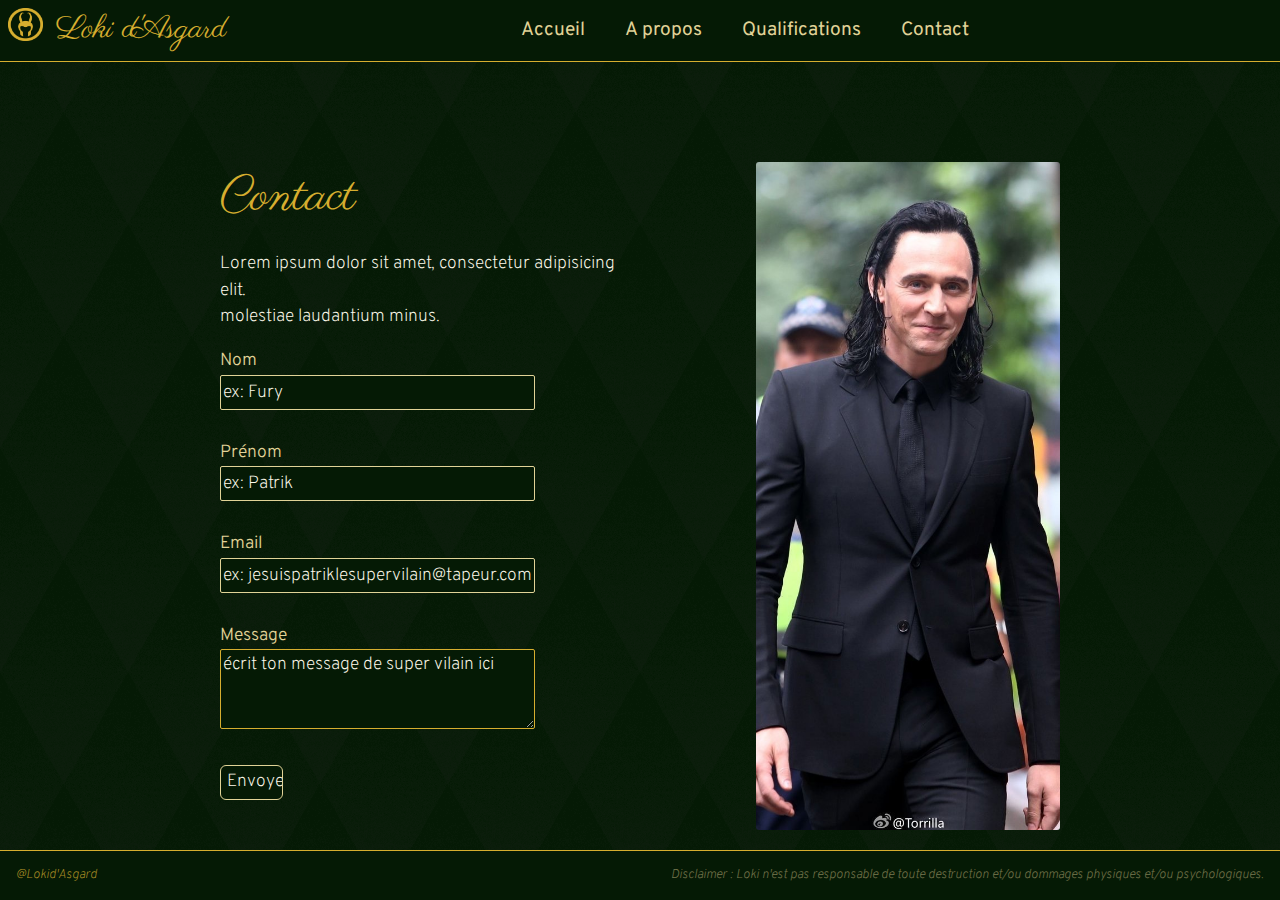
==== commit 369e0e7a: "verion final menu burger" ====
--- a/contact.html
+++ b/contact.html
@@ -14,9 +14,9 @@
 </head>
 
 <body>
-    <div class="mobile" onclick="closeMenuMobile()"></div>
+   
     <nav>
-
+        
         <div>
             <img src="image/lokicvlogo.png" alt="Logo" width="35" height="35">
 
@@ -43,7 +43,8 @@
                 stroke="currentColor" stroke-width="2">
                 <path stroke-linecap="round" stroke-linejoin="round" d="M4 6h16M4 12h16M4 18h16" />
             </svg>
-        </div>
+        </div> 
+        <div class="mobile" onclick="closeMenuMobile()"></div>
     </nav>
     <header></header>
     <div class="main">
--- a/contact.css
+++ b/contact.css
@@ -109,4 +109,55 @@
              .button:hover {
                  cursor: pointer;
                  color: var(--secondary-color);
-             }+             }
+             @media screen and (max-width: 1200px) {
+                .main {
+                    display: flex;
+                    flex-direction: column;
+                    align-items: center;
+                    margin-left: 1rem;
+                    margin-right: 1rem;
+                    margin-top: 0;
+                }
+                .imagecontact {
+                    display: none;
+                }
+                input {
+                    color: var(--light);
+                    font-family: var(--main-font);
+                    font-size: var(--main-font-size);
+                    font-weight: 200;
+                    background-color: var(--primary-color);
+                    margin-bottom: 30px;
+                    width: 100%;
+                    height: 2.2rem;
+                    border-radius: 2px;
+                    border: 1px solid var(--secondary-color);
+                }
+                .contactForm textarea {
+                    width: 100%;
+                    height: 5rem;
+                    border-radius: 2px;
+                    font-family: var(--main-font);
+                    font-size: var(--main-font-size);
+                    font-weight: 200;
+                    background-color: var(--primary-color);
+                    border: 1px solid var(--secondary-color);
+                    color: var(--light);
+                }
+                .formulaire {
+                    display: flex;
+                    flex-direction: column;
+                    justify-content: space-between;
+                    margin: 0;
+                }
+                .button {
+                    position: relative;
+                    overflow: hidden;
+                    transition: color 0.4s ease-in-out;
+                    width: 35%;
+                    border-radius: 6px;
+                    z-index: 0;
+                }
+                
+            }  --- a/style.css
+++ b/style.css
@@ -20,6 +20,7 @@
 
 html {
     scroll-behavior: smooth;
+    height: 100%;
 }
 
 body {
@@ -28,9 +29,10 @@
     color: var(--light);
     font-family: var(--main-font);
     width: 100%;
-}
-
-
+    display: flex;
+    flex-direction: column;
+    min-height: 100vh;
+}
 
 nav {
     background-color: var(--primary-color);
@@ -83,6 +85,7 @@
     color: var(--intermediate-gold);
     text-decoration: none;
     font-family: var(--main-font);
+
 }
 nav ul li a:hover {
     font-family: var(--main-font);
@@ -99,7 +102,6 @@
 .close {
     display: none;
 }
-
 
 footer {
     background-color: var(--primary-color);
@@ -109,8 +111,8 @@
     width: 100%;
     height: 50px;
     border-top: 1px solid var(--secondary-color);
-    z-index: 2;
     font-style: italic;
+    margin-top:auto; 
 }
 
 .disclaimer {
@@ -133,11 +135,23 @@
         display: block;
         cursor: pointer;
     }
+    nav {
+        background-color: var(--primary-color);
+        display: flex;
+        align-items: center;
+        justify-content: space-between;
+        width: 100%;
+        border-bottom: 1px solid var(--secondary-color);
+        position: sticky;
+        top: 0;
+        z-index: 3;
+    }
+    
     nav ul {
         position: fixed;
         top: 0;
         right: 0;
-        width: 300px;
+        width: 60%;
         height: 100vh;
         background-color: var(--intermediate-gold);
         margin: 0;
@@ -146,6 +160,7 @@
         justify-content: center;
         flex-direction: column;
         display: none;
+        z-index: 5;
     }
     nav ul.open {
         display: flex;
@@ -191,6 +206,7 @@
         height: 100vh;
         background-color: rgba(0, 0, 0, 0.6);
         display: none;
+        z-index: 3;
 
     }
     .mobile.open {
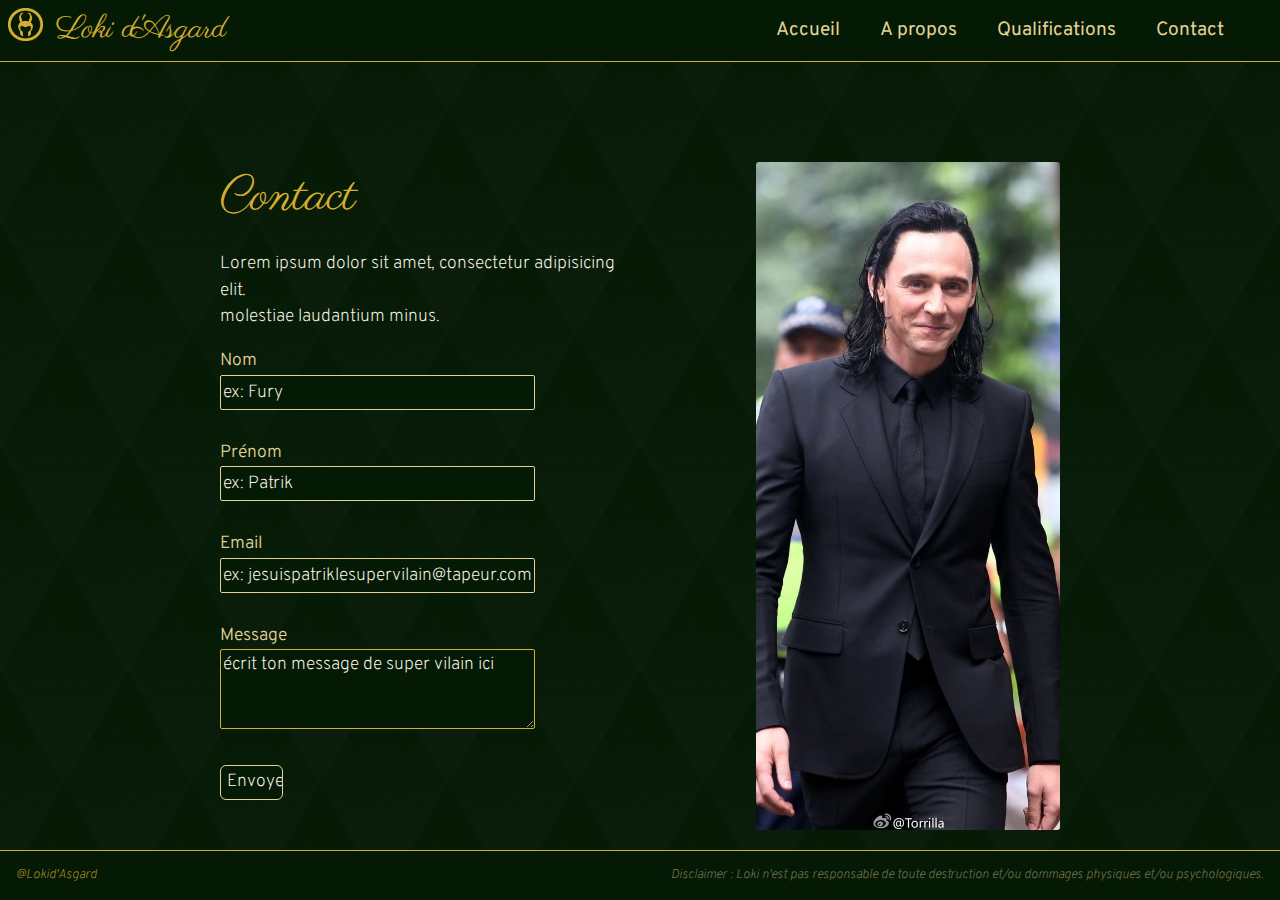
==== commit 5824afcf: "nav relier" ====
--- a/contact.html
+++ b/contact.html
@@ -25,8 +25,8 @@
 
         <div>
             <ul>
-                <li><a href="index.html">Accueil </a></li>
-                <li><a href="./index.html#about-me">A propos </a></li>
+                <li><a href="index.php">Accueil </a></li>
+                <li><a href="./index.php#about-me">A propos </a></li>
                 <li><a href="experience.html">Qualifications </a></li>
                 <li><a href="contact.html">Contact </a></li>
                 <div class="close" onclick="closeMenuMobile()">
--- a/style.css
+++ b/style.css
@@ -1,4 +1,5 @@
 @import url('https://fonts.googleapis.com/css2?family=Overpass:wght@100;300;400&family=Parisienne&display=swap');
+
 :root {
     --primary-color: #051A05;
     --secondary-color: #d6ae2f;
@@ -75,33 +76,43 @@
     color: var(--intermediate-gold);
     justify-content: center;
 }
+
 nav ul li {
     list-style: none;
     padding-right: 2.5rem;
     font-family: var(--main-font);
     font-size: calc(var(--main-font-size) + 0.1rem);
 }
+
 nav ul li a {
     color: var(--intermediate-gold);
     text-decoration: none;
     font-family: var(--main-font);
-
-}
+}
+
 nav ul li a:hover {
     font-family: var(--main-font);
     color: var(--secondary-color);
 }
+
 .burger {
     display: none;
 }
+
 .burger svg {
     stroke: var(--secondary-color);
     width: 2.5rem;
     height: 2.5rem;
 }
+
 .close {
     display: none;
 }
+
+.mobile {
+    display: none;
+}
+
 
 footer {
     background-color: var(--primary-color);
@@ -112,12 +123,13 @@
     height: 50px;
     border-top: 1px solid var(--secondary-color);
     font-style: italic;
-    margin-top:auto; 
+    margin-top: auto;
+    font-weight: 200;
 }
 
 .disclaimer {
     color: var(--intermediate-gold);
-    font-size: clamp(0.3rem, 1vw, 0.9rem);
+    font-size: clamp(0.3rem, 3vw, 0.8rem);
     opacity: 50%;
     margin-right: 1rem;
     margin-left: 1rem;
@@ -130,11 +142,14 @@
     font-size: clamp(0.5rem, 1vw, 1rem);
 
 }
-@media screen and (max-width: 800px) {
-    .burger{
-        display: block;
+
+@media screen and (max-width: 1200px) {
+    .burger {
+        display: flex;
         cursor: pointer;
-    }
+        align-items: center;
+    }
+
     nav {
         background-color: var(--primary-color);
         display: flex;
@@ -146,7 +161,7 @@
         top: 0;
         z-index: 3;
     }
-    
+
     nav ul {
         position: fixed;
         top: 0;
@@ -162,24 +177,28 @@
         display: none;
         z-index: 5;
     }
+
     nav ul.open {
         display: flex;
         animation: transformMenu 300ms ease-in-out forwards;
     }
+
     @keyframes transformMenu {
         0% {
             transform: translateX(100%);
         }
+
         100% {
             transform: initial;
         }
-        
-    }
+
+    }
+
     nav ul li {
-        
         margin-right: 0;
         margin-bottom: 3rem;
     }
+
     nav ul li a {
         color: var(--dark);
         font-size: var(--main-font-size);
@@ -187,8 +206,9 @@
 
     .close {
         display: block;
-       
-    }
+
+    }
+
     .close svg {
         stroke: var(--dark);
         width: 2rem;
@@ -198,6 +218,7 @@
         right: 1rem;
         cursor: pointer;
     }
+
     .mobile {
         position: fixed;
         top: 0;
@@ -206,16 +227,17 @@
         height: 100vh;
         background-color: rgba(0, 0, 0, 0.6);
         display: none;
-        z-index: 3;
-
-    }
+        z-index: 4;
+
+    }
+
     .mobile.open {
         display: block;
     }
 
 }
 
-@media screen and (max-width: 800px){
+@media screen and (max-width: 800px) {
     footer {
         background-color: var(--primary-color);
         display: flex;
@@ -227,7 +249,7 @@
         z-index: 2;
         font-style: italic;
     }
-    
+
     .disclaimer {
         color: var(--intermediate-gold);
         font-size: clamp(0.5rem, 5vw, 0.6rem);
@@ -235,7 +257,7 @@
         margin-right: 0.5rem;
         margin-left: 1rem;
     }
-    
+
     .footerAt {
         color: var(--secondary-color);
         opacity: 80%;
